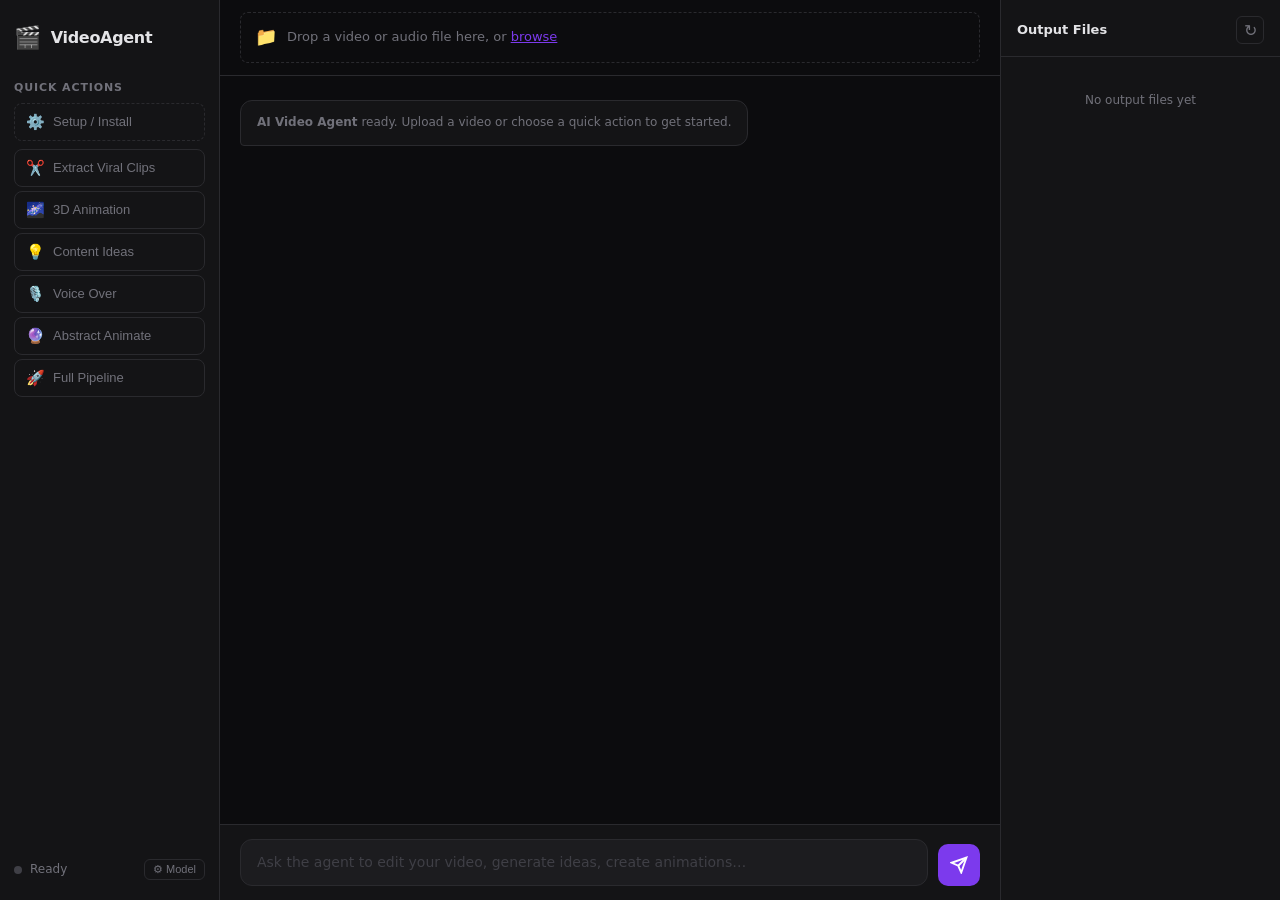
==== static/index.html @ dcef212b "v1.0" ====
<!DOCTYPE html>
<html lang="en">
<head>
  <meta charset="UTF-8" />
  <meta name="viewport" content="width=device-width, initial-scale=1.0" />
  <title>AI Video Agent</title>
  <link rel="stylesheet" href="style.css" />
</head>
<body>

<!-- ── Sidebar ─────────────────────────────────────────────────────────────── -->
<aside class="sidebar">
  <div class="logo">
    <span class="logo-icon">🎬</span>
    <span class="logo-text">VideoAgent</span>
  </div>

  <nav class="quick-actions">
    <p class="nav-label">Quick Actions</p>
    <button class="action-btn setup-btn" id="setupBtn">
      <span class="action-icon">⚙️</span> Setup / Install
    </button>
    <button class="action-btn" data-prompt="Extract the 5 most viral clips from the uploaded video. Add captions and compose final portrait clips for Instagram Reels.">
      <span class="action-icon">✂️</span> Extract Viral Clips
    </button>
    <button class="action-btn" data-prompt="Generate a 10-second 3D cinematic animation. Craft an optimised prompt first, then use the space_scene template.">
      <span class="action-icon">🌌</span> 3D Animation
    </button>
    <button class="action-btn" data-prompt="Generate 10 viral short-form video ideas for this niche: [YOUR NICHE HERE]. Also write a full script for the best idea." data-select="[YOUR NICHE HERE]">
      <span class="action-icon">💡</span> Content Ideas
    </button>
    <button class="action-btn" data-prompt="List available voice profiles in Voicebox, then generate a voiceover for this topic: [YOUR TOPIC HERE]" data-select="[YOUR TOPIC HERE]">
      <span class="action-icon">🎙️</span> Voice Over
    </button>
    <button class="action-btn" data-prompt="Generate an abstract geometric 3D animation using the abstract_geometric template with the concept: [YOUR CONCEPT HERE]" data-select="[YOUR CONCEPT HERE]">
      <span class="action-icon">🔮</span> Abstract Animate
    </button>
    <button class="action-btn" data-prompt="Create a full viral content pipeline for the uploaded video: transcribe → find top 3 viral moments → extract clips → add captions → generate voiceover → compose final portrait clips.">
      <span class="action-icon">🚀</span> Full Pipeline
    </button>
  </nav>

  <div class="sidebar-footer">
    <div class="status-dot" id="statusDot"></div>
    <span id="statusText">Ready</span>
    <button class="config-open-btn" id="configOpenBtn" title="LLM Settings">⚙ Model</button>
  </div>
</aside>

<!-- ── Main ────────────────────────────────────────────────────────────────── -->
<main class="main">

  <!-- Upload bar -->
  <div class="upload-bar" id="uploadBar">
    <div class="upload-zone" id="uploadZone">
      <span class="upload-icon">📁</span>
      <span>Drop a video or audio file here, or <label for="fileInput" class="upload-link">browse</label></span>
      <input type="file" id="fileInput" accept="video/*,audio/*" hidden />
    </div>
    <div class="uploaded-file hidden" id="uploadedFile">
      <span class="file-icon">🎥</span>
      <span id="uploadedFileName"></span>
      <span class="file-path" id="uploadedFilePath"></span>
      <button class="clear-btn" id="clearUpload">✕</button>
    </div>
  </div>

  <!-- Chat messages -->
  <div class="chat-area" id="chatArea"></div>

  <!-- Input -->
  <div class="input-area">
    <textarea
      id="chatInput"
      class="chat-input"
      placeholder="Ask the agent to edit your video, generate ideas, create animations…"
      rows="1"
    ></textarea>
    <button class="send-btn" id="sendBtn" title="Send (Enter)">
      <svg viewBox="0 0 24 24" fill="none" stroke="currentColor" stroke-width="2.5">
        <line x1="22" y1="2" x2="11" y2="13"></line>
        <polygon points="22 2 15 22 11 13 2 9 22 2"></polygon>
      </svg>
    </button>
  </div>
</main>

<!-- ── Files panel ─────────────────────────────────────────────────────────── -->
<aside class="files-panel">
  <div class="panel-header">
    <span>Output Files</span>
    <button class="refresh-btn" id="refreshFiles" title="Refresh">↻</button>
  </div>
  <div class="files-list" id="filesList">
    <p class="empty-state">No output files yet</p>
  </div>
</aside>

<!-- ── Video preview modal ─────────────────────────────────────────────────── -->
<div class="modal-overlay hidden" id="modalOverlay">
  <div class="modal">
    <button class="modal-close" id="modalClose">✕</button>
    <video id="modalVideo" controls></video>
    <div class="modal-info" id="modalInfo"></div>
  </div>
</div>

<!-- ── Config / Model modal ─────────────────────────────────────────────────── -->
<div class="modal-overlay hidden" id="configOverlay">
  <div class="modal config-modal">
    <button class="modal-close" id="configClose">✕</button>
    <h2 class="setup-title">LLM Settings</h2>

    <!-- Provider tabs -->
    <div class="cfg-tabs">
      <button class="cfg-tab active" data-provider="ollama">🖥 Ollama (Local)</button>
      <button class="cfg-tab" data-provider="openai">OpenAI</button>
      <button class="cfg-tab" data-provider="anthropic">Anthropic</button>
    </div>

    <!-- Ollama panel -->
    <div class="cfg-panel active" id="cfg-ollama">
      <p class="cfg-note">Runs entirely on your machine. No API key needed.</p>
      <label class="cfg-label">Model</label>
      <div class="cfg-model-list" id="ollamaModelList"><!-- filled by JS --></div>
      <div class="cfg-pull-row hidden" id="pullRow">
        <span id="pullModelName"></span>
        <button class="btn-cfg-action" id="pullBtn">⬇ Install Model</button>
      </div>
      <div class="cfg-pull-log hidden" id="pullLog"></div>
    </div>

    <!-- OpenAI panel -->
    <div class="cfg-panel" id="cfg-openai">
      <p class="cfg-note">Requires an OpenAI API key. Billed per use.</p>
      <label class="cfg-label">API Key</label>
      <input type="password" class="cfg-input" id="openaiKey" placeholder="sk-…" autocomplete="off"/>
      <label class="cfg-label" style="margin-top:12px">Model</label>
      <div class="cfg-model-list" id="openaiModelList"><!-- filled by JS --></div>
    </div>

    <!-- Anthropic panel -->
    <div class="cfg-panel" id="cfg-anthropic">
      <p class="cfg-note">Requires an Anthropic API key. Billed per use.</p>
      <label class="cfg-label">API Key</label>
      <input type="password" class="cfg-input" id="anthropicKey" placeholder="sk-ant-…" autocomplete="off"/>
      <label class="cfg-label" style="margin-top:12px">Model</label>
      <div class="cfg-model-list" id="anthropicModelList"><!-- filled by JS --></div>
    </div>

    <div class="cfg-footer">
      <span class="cfg-active-label" id="cfgActiveLabel"></span>
      <button class="btn-cfg-save" id="cfgSaveBtn">Save &amp; Apply</button>
    </div>
  </div>
</div>

<!-- ── Setup modal ──────────────────────────────────────────────────────────── -->
<div class="modal-overlay hidden" id="setupOverlay">
  <div class="modal setup-modal">
    <button class="modal-close" id="setupClose">✕</button>
    <h2 class="setup-title">One-Click Setup</h2>
    <p class="setup-desc">Installs Ollama, pulls the AI model, and sets up ffmpeg — no terminal needed.</p>
    <button class="btn-setup-run" id="setupRunBtn">Install Everything</button>
    <div class="setup-log hidden" id="setupLog"></div>
  </div>
</div>

<script src="app.js"></script>
</body>
</html>
---- static/style.css ----
/* ── Reset & base ─────────────────────────────────────────────────────────── */
*, *::before, *::after { box-sizing: border-box; margin: 0; padding: 0; }

:root {
  --bg:          #0c0c0e;
  --surface:     #141416;
  --surface2:    #1c1c1f;
  --surface3:    #242428;
  --border:      #2a2a2e;
  --accent:      #7c3aed;
  --accent-soft: #4c1d95;
  --green:       #10b981;
  --yellow:      #f59e0b;
  --red:         #ef4444;
  --blue:        #3b82f6;
  --text:        #e4e4e7;
  --text-muted:  #71717a;
  --text-faint:  #3f3f46;
  --radius:      12px;
  --radius-sm:   8px;
  --sidebar-w:   220px;
  --files-w:     280px;
  --font:        -apple-system, BlinkMacSystemFont, "Segoe UI", system-ui, sans-serif;
}

html, body {
  height: 100%; background: var(--bg); color: var(--text);
  font-family: var(--font); font-size: 14px; line-height: 1.6;
  overflow: hidden;
}

/* ── Layout ───────────────────────────────────────────────────────────────── */
body { display: flex; height: 100vh; }

.sidebar {
  width: var(--sidebar-w); min-width: var(--sidebar-w);
  background: var(--surface); border-right: 1px solid var(--border);
  display: flex; flex-direction: column; padding: 20px 14px; gap: 24px;
  overflow-y: auto;
}

.main {
  flex: 1; display: flex; flex-direction: column; overflow: hidden;
  background: var(--bg);
}

.files-panel {
  width: var(--files-w); min-width: var(--files-w);
  background: var(--surface); border-left: 1px solid var(--border);
  display: flex; flex-direction: column; overflow: hidden;
}

/* ── Sidebar logo ─────────────────────────────────────────────────────────── */
.logo {
  display: flex; align-items: center; gap: 10px;
  font-size: 16px; font-weight: 700; letter-spacing: -0.3px;
}
.logo-icon { font-size: 22px; }

/* ── Quick actions ────────────────────────────────────────────────────────── */
.nav-label {
  font-size: 11px; font-weight: 600; letter-spacing: 0.08em;
  text-transform: uppercase; color: var(--text-muted); margin-bottom: 6px;
}

.action-btn {
  width: 100%; text-align: left; background: transparent;
  border: 1px solid var(--border); border-radius: var(--radius-sm);
  color: var(--text-muted); padding: 9px 11px;
  font-size: 13px; cursor: pointer; display: flex; align-items: center; gap: 8px;
  transition: all 0.15s ease; margin-bottom: 4px;
}
.action-btn:hover {
  background: var(--surface2); border-color: var(--accent);
  color: var(--text);
}
.action-icon { font-size: 15px; flex-shrink: 0; }

/* ── Sidebar footer ───────────────────────────────────────────────────────── */
.sidebar-footer {
  margin-top: auto; display: flex; align-items: center; gap: 8px;
  font-size: 12px; color: var(--text-muted);
}

.status-dot {
  width: 8px; height: 8px; border-radius: 50%; background: var(--text-faint);
  flex-shrink: 0; transition: background 0.3s;
}
.status-dot.running { background: var(--green); box-shadow: 0 0 6px var(--green); animation: pulse 1.5s infinite; }
.status-dot.error   { background: var(--red); }

@keyframes pulse {
  0%, 100% { opacity: 1; } 50% { opacity: 0.4; }
}

/* ── Upload bar ───────────────────────────────────────────────────────────── */
.upload-bar {
  padding: 12px 20px; border-bottom: 1px solid var(--border);
  flex-shrink: 0;
}

.upload-zone {
  display: flex; align-items: center; gap: 10px;
  border: 1.5px dashed var(--border); border-radius: var(--radius-sm);
  padding: 10px 14px; color: var(--text-muted); font-size: 13px;
  cursor: pointer; transition: all 0.2s;
}
.upload-zone:hover, .upload-zone.dragover {
  border-color: var(--accent); color: var(--text); background: var(--surface2);
}
.upload-icon { font-size: 18px; flex-shrink: 0; }
.upload-link { color: var(--accent); cursor: pointer; text-decoration: underline; }

.uploaded-file {
  display: flex; align-items: center; gap: 10px;
  background: var(--surface2); border: 1px solid var(--border);
  border-radius: var(--radius-sm); padding: 10px 14px; font-size: 13px;
}
.file-icon { font-size: 18px; }
.file-path { color: var(--text-muted); font-size: 11px; font-family: monospace; flex: 1; overflow: hidden; text-overflow: ellipsis; white-space: nowrap; }

.clear-btn {
  background: none; border: none; color: var(--text-muted); cursor: pointer;
  font-size: 16px; padding: 2px 6px; border-radius: 4px; line-height: 1;
}
.clear-btn:hover { background: var(--surface3); color: var(--text); }

/* ── Chat area ────────────────────────────────────────────────────────────── */
.chat-area {
  flex: 1; overflow-y: auto; padding: 24px 20px;
  display: flex; flex-direction: column; gap: 16px;
  scroll-behavior: smooth;
}
.chat-area::-webkit-scrollbar { width: 6px; }
.chat-area::-webkit-scrollbar-track { background: transparent; }
.chat-area::-webkit-scrollbar-thumb { background: var(--border); border-radius: 3px; }

/* ── Message bubbles ──────────────────────────────────────────────────────── */
.msg {
  display: flex; flex-direction: column; max-width: 780px; gap: 4px;
  animation: fadeUp 0.2s ease;
}
@keyframes fadeUp {
  from { opacity: 0; transform: translateY(8px); }
  to   { opacity: 1; transform: translateY(0); }
}

.msg.user { align-self: flex-end; }
.msg.agent { align-self: flex-start; }

.msg-label {
  font-size: 11px; font-weight: 600; letter-spacing: 0.05em;
  text-transform: uppercase; color: var(--text-muted); padding: 0 4px;
}
.msg.user .msg-label { text-align: right; }

.msg-bubble {
  border-radius: var(--radius); padding: 12px 16px; line-height: 1.65;
  white-space: pre-wrap; word-break: break-word;
}
.msg.user  .msg-bubble { background: var(--accent); color: #fff; border-bottom-right-radius: 4px; }
.msg.agent .msg-bubble { background: var(--surface2); border: 1px solid var(--border); border-bottom-left-radius: 4px; }

/* ── Tool call cards ──────────────────────────────────────────────────────── */
.tool-card {
  background: var(--surface); border: 1px solid var(--border);
  border-radius: var(--radius-sm); overflow: hidden; font-size: 13px;
  align-self: flex-start; max-width: 700px; width: 100%;
  animation: fadeUp 0.2s ease;
}

.tool-header {
  display: flex; align-items: center; gap: 10px;
  padding: 10px 14px; cursor: pointer; user-select: none;
  transition: background 0.15s;
}
.tool-header:hover { background: var(--surface2); }

.tool-badge {
  font-size: 10px; font-weight: 700; letter-spacing: 0.06em;
  text-transform: uppercase; padding: 2px 7px; border-radius: 4px;
  background: var(--accent-soft); color: #c4b5fd;
}
.tool-badge.result { background: #052e16; color: var(--green); }

.tool-name { font-weight: 600; color: var(--text); flex: 1; }

.tool-chevron {
  color: var(--text-muted); font-size: 12px;
  transition: transform 0.2s;
}
.tool-card.expanded .tool-chevron { transform: rotate(180deg); }

.tool-body {
  display: none; padding: 0 14px 12px; border-top: 1px solid var(--border);
}
.tool-card.expanded .tool-body { display: block; }

.tool-body pre {
  background: var(--surface3); border-radius: 6px; padding: 10px 12px;
  font-size: 12px; font-family: "Menlo", "Monaco", monospace;
  color: #a1a1aa; overflow-x: auto; white-space: pre-wrap; word-break: break-all;
  margin-top: 8px; max-height: 200px; overflow-y: auto;
}

.tool-file-link {
  display: inline-flex; align-items: center; gap: 6px;
  margin-top: 8px; padding: 6px 12px;
  background: var(--surface3); border: 1px solid var(--border);
  border-radius: 6px; color: var(--blue); font-size: 12px; text-decoration: none;
}
.tool-file-link:hover { border-color: var(--blue); background: var(--surface2); }

/* ── Thinking block ───────────────────────────────────────────────────────── */
.thinking-block {
  align-self: flex-start; max-width: 700px; width: 100%;
  background: var(--surface); border: 1px solid var(--border);
  border-left: 3px solid var(--yellow);
  border-radius: var(--radius-sm); padding: 10px 14px;
  font-size: 12px; color: var(--text-muted); font-style: italic;
  animation: fadeUp 0.2s ease;
}

/* ── Typing cursor ────────────────────────────────────────────────────────── */
.cursor::after {
  content: "▋"; animation: blink 1s step-end infinite; color: var(--accent);
}
@keyframes blink { 0%, 100% { opacity: 1; } 50% { opacity: 0; } }

/* ── Input area ───────────────────────────────────────────────────────────── */
.input-area {
  display: flex; align-items: flex-end; gap: 10px;
  padding: 14px 20px; border-top: 1px solid var(--border);
  background: var(--surface); flex-shrink: 0;
}

.chat-input {
  flex: 1; background: var(--surface2); border: 1px solid var(--border);
  border-radius: var(--radius); color: var(--text); font-family: var(--font);
  font-size: 14px; padding: 12px 16px; resize: none; outline: none;
  max-height: 180px; overflow-y: auto; line-height: 1.5;
  transition: border-color 0.2s;
}
.chat-input:focus { border-color: var(--accent); }
.chat-input::placeholder { color: var(--text-faint); }

.send-btn {
  width: 42px; height: 42px; border-radius: 10px; flex-shrink: 0;
  background: var(--accent); border: none; cursor: pointer;
  display: flex; align-items: center; justify-content: center;
  color: #fff; transition: all 0.15s; flex-shrink: 0;
}
.send-btn:hover  { background: #6d28d9; }
.send-btn:active { transform: scale(0.95); }
.send-btn:disabled { background: var(--text-faint); cursor: not-allowed; }
.send-btn svg { width: 18px; height: 18px; }

/* ── Files panel ──────────────────────────────────────────────────────────── */
.panel-header {
  display: flex; align-items: center; justify-content: space-between;
  padding: 16px 16px 12px; border-bottom: 1px solid var(--border);
  font-size: 13px; font-weight: 600; flex-shrink: 0;
}

.refresh-btn {
  background: none; border: 1px solid var(--border); color: var(--text-muted);
  width: 28px; height: 28px; border-radius: 6px; cursor: pointer;
  font-size: 16px; display: flex; align-items: center; justify-content: center;
  transition: all 0.15s;
}
.refresh-btn:hover { background: var(--surface2); color: var(--text); border-color: var(--accent); }

.files-list {
  flex: 1; overflow-y: auto; padding: 10px;
}
.files-list::-webkit-scrollbar { width: 4px; }
.files-list::-webkit-scrollbar-thumb { background: var(--border); border-radius: 2px; }

.empty-state { color: var(--text-muted); font-size: 12px; text-align: center; padding: 24px 0; }

.file-item {
  display: flex; flex-direction: column; gap: 4px;
  padding: 10px; border-radius: var(--radius-sm);
  border: 1px solid var(--border); margin-bottom: 8px;
  cursor: pointer; transition: all 0.15s; background: var(--surface2);
}
.file-item:hover { border-color: var(--accent); background: var(--surface3); }

.file-thumbnail {
  width: 100%; aspect-ratio: 9/16; object-fit: cover;
  border-radius: 6px; background: var(--surface3);
}

.file-thumb-placeholder {
  width: 100%; aspect-ratio: 9/16; border-radius: 6px;
  background: var(--surface3); display: flex; align-items: center;
  justify-content: center; font-size: 28px;
}

.file-meta { display: flex; justify-content: space-between; align-items: center; }
.file-meta-name { font-size: 12px; font-weight: 500; color: var(--text); overflow: hidden; text-overflow: ellipsis; white-space: nowrap; }
.file-meta-size { font-size: 11px; color: var(--text-muted); flex-shrink: 0; }

.file-actions { display: flex; gap: 6px; }
.file-action-btn {
  flex: 1; font-size: 11px; padding: 5px 0;
  background: var(--surface); border: 1px solid var(--border);
  border-radius: 5px; color: var(--text-muted); cursor: pointer;
  transition: all 0.15s; text-align: center;
}
.file-action-btn:hover { background: var(--surface2); color: var(--text); border-color: var(--accent); }

/* ── Modal ────────────────────────────────────────────────────────────────── */
.modal-overlay {
  position: fixed; inset: 0; background: rgba(0,0,0,0.85);
  display: flex; align-items: center; justify-content: center; z-index: 100;
  backdrop-filter: blur(4px);
}
.modal-overlay.hidden { display: none; }

.modal {
  position: relative; background: var(--surface);
  border: 1px solid var(--border); border-radius: var(--radius);
  padding: 20px; max-width: 420px; width: 90%;
  display: flex; flex-direction: column; gap: 12px;
}

.modal-close {
  position: absolute; top: 14px; right: 14px;
  background: var(--surface2); border: 1px solid var(--border);
  color: var(--text-muted); width: 28px; height: 28px; border-radius: 6px;
  cursor: pointer; font-size: 14px; display: flex; align-items: center; justify-content: center;
}
.modal-close:hover { color: var(--text); }

#modalVideo {
  width: 100%; max-height: 60vh; border-radius: 8px;
  background: #000; object-fit: contain;
}

.modal-info { font-size: 12px; color: var(--text-muted); }

/* ── Sidebar footer config button ────────────────────────────────────────── */
.sidebar-footer { display: flex; align-items: center; gap: 8px; flex-wrap: wrap; }
.config-open-btn {
  margin-left: auto; background: none; border: 1px solid var(--border);
  color: var(--text-muted); border-radius: 6px; padding: 3px 8px;
  font-size: 11px; cursor: pointer; transition: all 0.15s;
}
.config-open-btn:hover { border-color: var(--accent); color: var(--text); }

/* ── Config modal ─────────────────────────────────────────────────────────── */
.config-modal { width: min(560px, 96vw); display: flex; flex-direction: column; gap: 16px; }

.cfg-tabs { display: flex; gap: 6px; }
.cfg-tab {
  flex: 1; padding: 8px 0; background: var(--surface2); border: 1px solid var(--border);
  border-radius: 8px; color: var(--text-muted); cursor: pointer; font-size: 13px;
  transition: all 0.15s;
}
.cfg-tab:hover  { color: var(--text); border-color: var(--accent); }
.cfg-tab.active { background: var(--accent-soft); border-color: var(--accent); color: var(--text); font-weight: 600; }

.cfg-panel        { display: none; flex-direction: column; gap: 10px; }
.cfg-panel.active { display: flex; }

.cfg-note  { font-size: 12px; color: var(--text-muted); }
.cfg-label { font-size: 12px; font-weight: 600; color: var(--text-muted); }
.cfg-input {
  background: var(--surface2); border: 1px solid var(--border); border-radius: 8px;
  color: var(--text); padding: 9px 12px; font-size: 13px; outline: none; width: 100%;
}
.cfg-input:focus { border-color: var(--accent); }

.cfg-model-list  { display: flex; flex-direction: column; gap: 4px; max-height: 220px; overflow-y: auto; }
.cfg-model-row {
  display: flex; align-items: center; justify-content: space-between;
  padding: 10px 12px; background: var(--surface2); border: 1px solid var(--border);
  border-radius: 8px; cursor: pointer; transition: all 0.12s;
}
.cfg-model-row:hover    { border-color: var(--accent); }
.cfg-model-row.selected { border-color: var(--accent); background: var(--accent-soft); }
.cfg-model-name { font-size: 13px; font-weight: 600; }
.cfg-model-note { font-size: 11px; color: var(--text-muted); }

.cfg-pull-row { display: flex; align-items: center; gap: 10px; }
.btn-cfg-action {
  background: var(--surface3); border: 1px solid var(--border); border-radius: 6px;
  color: var(--text); padding: 6px 12px; font-size: 12px; cursor: pointer;
  white-space: nowrap; transition: all 0.15s;
}
.btn-cfg-action:hover { border-color: var(--accent); }

.cfg-pull-log {
  background: #0a0a0b; border: 1px solid var(--border); border-radius: 8px;
  padding: 10px 12px; font-family: monospace; font-size: 11px;
  max-height: 120px; overflow-y: auto; color: var(--text-muted);
}
.cfg-pull-ok  { color: var(--green); margin-top: 4px; }
.cfg-pull-err { color: var(--red);   margin-top: 4px; }

.cfg-footer {
  display: flex; align-items: center; justify-content: space-between;
  padding-top: 8px; border-top: 1px solid var(--border);
}
.cfg-active-label { font-size: 12px; color: var(--text-muted); }
.btn-cfg-save {
  background: var(--accent); color: #fff; border: none; border-radius: 8px;
  padding: 10px 20px; font-size: 13px; font-weight: 600; cursor: pointer;
  transition: background 0.15s;
}
.btn-cfg-save:hover:not(:disabled) { background: #6d28d9; }
.btn-cfg-save:disabled { opacity: 0.5; cursor: not-allowed; }

/* ── Setup modal ──────────────────────────────────────────────────────────── */
.setup-btn { border: 1px dashed var(--border); color: var(--text-muted); margin-bottom: 8px; }
.setup-btn:hover { border-color: var(--accent); color: var(--text); }

.setup-modal {
  width: min(520px, 95vw);
  display: flex; flex-direction: column; gap: 16px;
}
.setup-title { font-size: 18px; font-weight: 700; color: var(--text); }
.setup-desc  { font-size: 13px; color: var(--text-muted); line-height: 1.5; }

.btn-setup-run {
  background: var(--accent); color: #fff;
  border: none; border-radius: var(--radius-sm);
  padding: 12px 20px; font-size: 14px; font-weight: 600;
  cursor: pointer; transition: background 0.15s; align-self: flex-start;
}
.btn-setup-run:hover:not(:disabled) { background: #6d28d9; }
.btn-setup-run:disabled { opacity: 0.5; cursor: not-allowed; }

.setup-log {
  background: #0a0a0b; border: 1px solid var(--border);
  border-radius: 8px; padding: 12px 14px;
  font-family: "Menlo", "Consolas", monospace; font-size: 12px;
  max-height: 260px; overflow-y: auto; display: flex; flex-direction: column; gap: 4px;
}
.setup-row         { color: var(--text-muted); line-height: 1.6; }
.setup-row.setup-ok      { color: var(--green); }
.setup-row.setup-error   { color: var(--red); }
.setup-row.setup-running { color: var(--yellow); }

/* ── Utilities ────────────────────────────────────────────────────────────── */
.hidden { display: none !important; }

/* ── Scrollbar ────────────────────────────────────────────────────────────── */
::-webkit-scrollbar { width: 6px; height: 6px; }
::-webkit-scrollbar-track { background: transparent; }
::-webkit-scrollbar-thumb { background: var(--border); border-radius: 3px; }
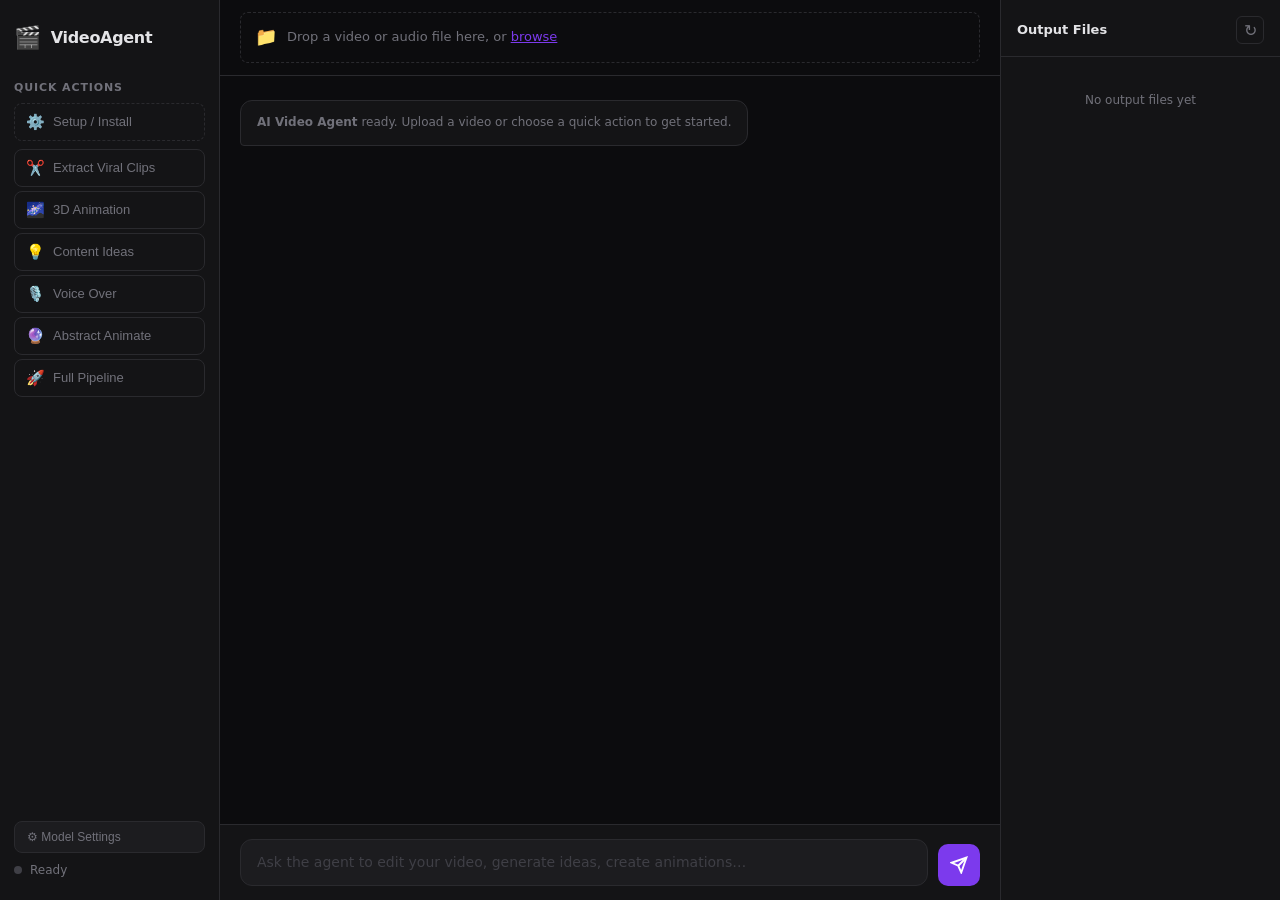
==== commit edaa53c9: "v1.0" ====
--- a/static/index.html
+++ b/static/index.html
@@ -41,9 +41,11 @@
   </nav>
 
   <div class="sidebar-footer">
-    <div class="status-dot" id="statusDot"></div>
-    <span id="statusText">Ready</span>
-    <button class="config-open-btn" id="configOpenBtn" title="LLM Settings">⚙ Model</button>
+    <button class="config-open-btn" id="configOpenBtn">⚙ Model Settings</button>
+    <div class="sidebar-status">
+      <div class="status-dot" id="statusDot"></div>
+      <span id="statusText">Ready</span>
+    </div>
   </div>
 </aside>
 
--- a/static/style.css
+++ b/static/style.css
@@ -78,7 +78,10 @@
 
 /* ── Sidebar footer ───────────────────────────────────────────────────────── */
 .sidebar-footer {
-  margin-top: auto; display: flex; align-items: center; gap: 8px;
+  margin-top: auto; display: flex; flex-direction: column; gap: 8px;
+}
+.sidebar-status {
+  display: flex; align-items: center; gap: 8px;
   font-size: 12px; color: var(--text-muted);
 }
 
@@ -341,13 +344,13 @@
 .modal-info { font-size: 12px; color: var(--text-muted); }
 
 /* ── Sidebar footer config button ────────────────────────────────────────── */
-.sidebar-footer { display: flex; align-items: center; gap: 8px; flex-wrap: wrap; }
 .config-open-btn {
-  margin-left: auto; background: none; border: 1px solid var(--border);
-  color: var(--text-muted); border-radius: 6px; padding: 3px 8px;
-  font-size: 11px; cursor: pointer; transition: all 0.15s;
-}
-.config-open-btn:hover { border-color: var(--accent); color: var(--text); }
+  width: 100%; background: var(--surface2); border: 1px solid var(--border);
+  color: var(--text-muted); border-radius: 8px; padding: 8px 12px;
+  font-size: 12px; font-weight: 500; cursor: pointer; transition: all 0.15s;
+  text-align: left;
+}
+.config-open-btn:hover { border-color: var(--accent); color: var(--text); background: var(--surface3); }
 
 /* ── Config modal ─────────────────────────────────────────────────────────── */
 .config-modal { width: min(560px, 96vw); display: flex; flex-direction: column; gap: 16px; }
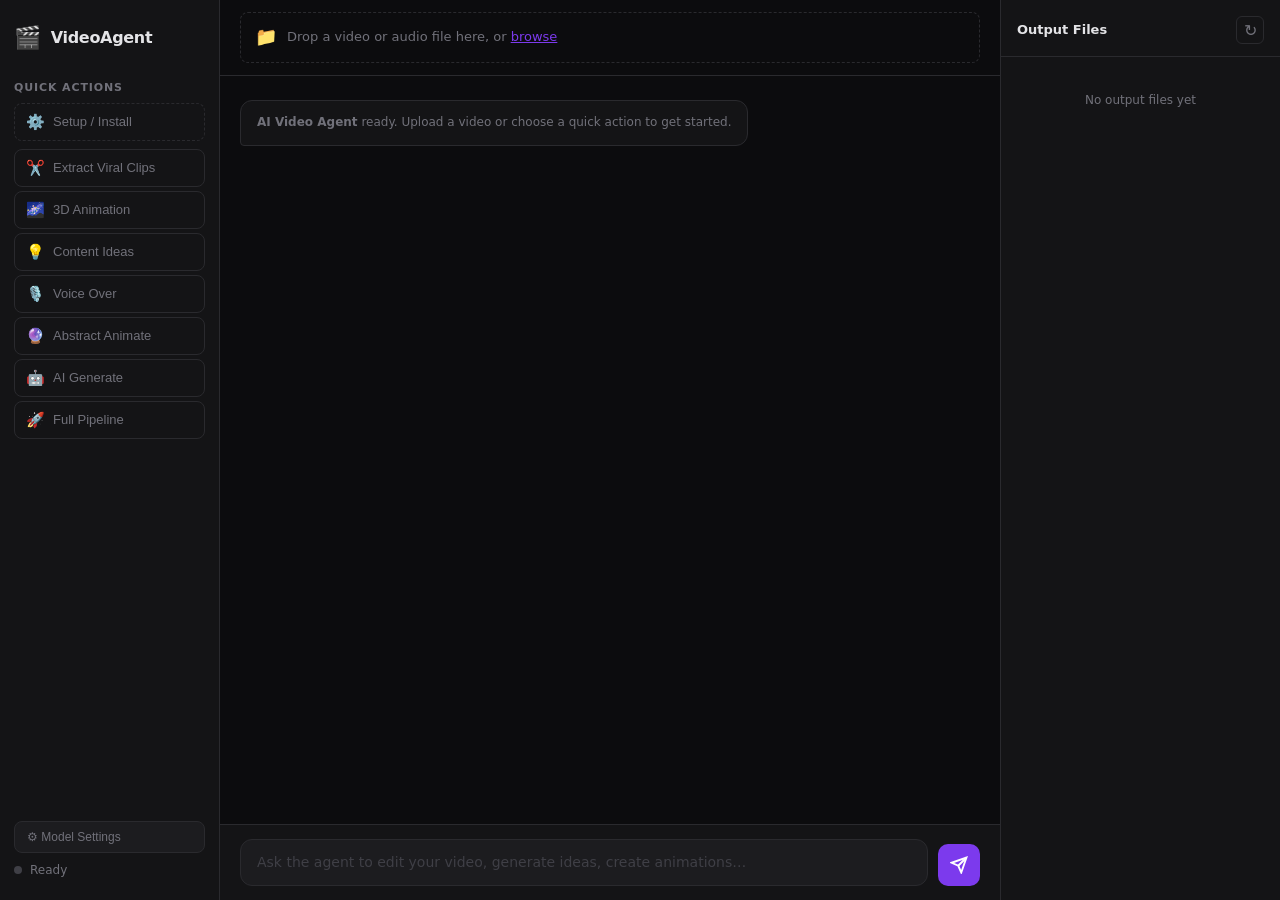
==== commit b5215667: "v1.0" ====
--- a/static/index.html
+++ b/static/index.html
@@ -34,6 +34,9 @@
     </button>
     <button class="action-btn" data-prompt="Generate an abstract geometric 3D animation using the abstract_geometric template with the concept: [YOUR CONCEPT HERE]" data-select="[YOUR CONCEPT HERE]">
       <span class="action-icon">🔮</span> Abstract Animate
+    </button>
+    <button class="action-btn" data-prompt="Generate a 5-second 9:16 AI video using Kling 3.0 with this concept: [YOUR CONCEPT HERE]" data-select="[YOUR CONCEPT HERE]">
+      <span class="action-icon">🤖</span> AI Generate
     </button>
     <button class="action-btn" data-prompt="Create a full viral content pipeline for the uploaded video: transcribe → find top 3 viral moments → extract clips → add captions → generate voiceover → compose final portrait clips.">
       <span class="action-icon">🚀</span> Full Pipeline
@@ -111,47 +114,97 @@
 <div class="modal-overlay hidden" id="configOverlay">
   <div class="modal config-modal">
     <button class="modal-close" id="configClose">✕</button>
-    <h2 class="setup-title">LLM Settings</h2>
-
-    <!-- Provider tabs -->
-    <div class="cfg-tabs">
-      <button class="cfg-tab active" data-provider="ollama">🖥 Ollama (Local)</button>
-      <button class="cfg-tab" data-provider="openai">OpenAI</button>
-      <button class="cfg-tab" data-provider="anthropic">Anthropic</button>
-    </div>
-
-    <!-- Ollama panel -->
-    <div class="cfg-panel active" id="cfg-ollama">
-      <p class="cfg-note">Runs entirely on your machine. No API key needed.</p>
-      <label class="cfg-label">Model</label>
-      <div class="cfg-model-list" id="ollamaModelList"><!-- filled by JS --></div>
-      <div class="cfg-pull-row hidden" id="pullRow">
-        <span id="pullModelName"></span>
-        <button class="btn-cfg-action" id="pullBtn">⬇ Install Model</button>
-      </div>
-      <div class="cfg-pull-log hidden" id="pullLog"></div>
-    </div>
-
-    <!-- OpenAI panel -->
-    <div class="cfg-panel" id="cfg-openai">
-      <p class="cfg-note">Requires an OpenAI API key. Billed per use.</p>
-      <label class="cfg-label">API Key</label>
-      <input type="password" class="cfg-input" id="openaiKey" placeholder="sk-…" autocomplete="off"/>
-      <label class="cfg-label" style="margin-top:12px">Model</label>
-      <div class="cfg-model-list" id="openaiModelList"><!-- filled by JS --></div>
-    </div>
-
-    <!-- Anthropic panel -->
-    <div class="cfg-panel" id="cfg-anthropic">
-      <p class="cfg-note">Requires an Anthropic API key. Billed per use.</p>
-      <label class="cfg-label">API Key</label>
-      <input type="password" class="cfg-input" id="anthropicKey" placeholder="sk-ant-…" autocomplete="off"/>
-      <label class="cfg-label" style="margin-top:12px">Model</label>
-      <div class="cfg-model-list" id="anthropicModelList"><!-- filled by JS --></div>
+    <h2 class="setup-title">Model Settings</h2>
+
+    <!-- LLM API Keys -->
+    <div class="cfg-keys-row">
+      <div class="cfg-key-field">
+        <label class="cfg-label">OpenAI API Key <span class="cfg-key-note">(Sora + GPT)</span></label>
+        <input type="password" class="cfg-input" id="openaiKey" placeholder="sk-…" autocomplete="off"/>
+      </div>
+      <div class="cfg-key-field">
+        <label class="cfg-label">Anthropic API Key <span class="cfg-key-note">(Claude)</span></label>
+        <input type="password" class="cfg-input" id="anthropicKey" placeholder="sk-ant-…" autocomplete="off"/>
+      </div>
+    </div>
+
+    <!-- Video Generation API Keys -->
+    <p class="cfg-section-label">AI Video Generation Keys</p>
+    <div class="cfg-keys-row">
+      <div class="cfg-key-field">
+        <label class="cfg-label">Kling API Key <span class="cfg-key-note">(Kling 3.0)</span></label>
+        <input type="password" class="cfg-input" id="klingKey" placeholder="…" autocomplete="off"/>
+      </div>
+      <div class="cfg-key-field">
+        <label class="cfg-label">Luma API Key <span class="cfg-key-note">(Dream Machine)</span></label>
+        <input type="password" class="cfg-input" id="lumaKey" placeholder="…" autocomplete="off"/>
+      </div>
+    </div>
+    <div class="cfg-keys-row">
+      <div class="cfg-key-field">
+        <label class="cfg-label">Runway API Key <span class="cfg-key-note">(Gen-4 Turbo)</span></label>
+        <input type="password" class="cfg-input" id="runwayKey" placeholder="…" autocomplete="off"/>
+      </div>
+      <div class="cfg-key-field">
+        <label class="cfg-label">Replicate API Key <span class="cfg-key-note">(Wan 2.5)</span></label>
+        <input type="password" class="cfg-input" id="replicateKey" placeholder="r8_…" autocomplete="off"/>
+      </div>
+    </div>
+    <div class="cfg-keys-row">
+      <div class="cfg-key-field">
+        <label class="cfg-label">Google API Key <span class="cfg-key-note">(Veo 3.1)</span></label>
+        <input type="password" class="cfg-input" id="googleKey" placeholder="AIza…" autocomplete="off"/>
+      </div>
+      <div class="cfg-key-field"></div>
+    </div>
+
+    <!-- Slot tabs -->
+    <div class="cfg-slot-tabs">
+      <button class="cfg-slot-tab active" data-slot="agent">
+        🤖 Chat Agent
+        <span class="cfg-slot-sub">Tool calling &amp; reasoning</span>
+      </button>
+      <button class="cfg-slot-tab" data-slot="tasks">
+        🎬 Video Generation
+        <span class="cfg-slot-sub">Scripts, analysis, Blender code</span>
+      </button>
+    </div>
+
+    <!-- Per-slot content (same structure, driven by JS) -->
+    <div id="slotPanel">
+      <!-- Provider tabs -->
+      <div class="cfg-tabs">
+        <button class="cfg-tab active" data-provider="ollama">🖥 Ollama (Local)</button>
+        <button class="cfg-tab" data-provider="openai">OpenAI</button>
+        <button class="cfg-tab" data-provider="anthropic">Anthropic</button>
+      </div>
+
+      <div class="cfg-panel active" id="cfg-ollama">
+        <p class="cfg-note">Runs entirely on your machine. No API key needed.</p>
+        <div class="cfg-model-list" id="ollamaModelList"></div>
+        <div class="cfg-pull-row hidden" id="pullRow">
+          <span id="pullModelName"></span>
+          <button class="btn-cfg-action" id="pullBtn">⬇ Install Model</button>
+        </div>
+        <div class="cfg-pull-log hidden" id="pullLog"></div>
+      </div>
+
+      <div class="cfg-panel" id="cfg-openai">
+        <p class="cfg-note">Requires an OpenAI API key above. Billed per use.</p>
+        <div class="cfg-model-list" id="openaiModelList"></div>
+      </div>
+
+      <div class="cfg-panel" id="cfg-anthropic">
+        <p class="cfg-note">Requires an Anthropic API key above. Billed per use.</p>
+        <div class="cfg-model-list" id="anthropicModelList"></div>
+      </div>
     </div>
 
     <div class="cfg-footer">
-      <span class="cfg-active-label" id="cfgActiveLabel"></span>
+      <div class="cfg-summary">
+        <div class="cfg-summary-row">🤖 Agent: <strong id="cfgAgentLabel">—</strong></div>
+        <div class="cfg-summary-row">🎬 Tasks: <strong id="cfgTasksLabel">—</strong></div>
+      </div>
       <button class="btn-cfg-save" id="cfgSaveBtn">Save &amp; Apply</button>
     </div>
   </div>
--- a/static/style.css
+++ b/static/style.css
@@ -353,7 +353,7 @@
 .config-open-btn:hover { border-color: var(--accent); color: var(--text); background: var(--surface3); }
 
 /* ── Config modal ─────────────────────────────────────────────────────────── */
-.config-modal { width: min(560px, 96vw); display: flex; flex-direction: column; gap: 16px; }
+.config-modal { width: min(600px, 96vw); display: flex; flex-direction: column; gap: 14px; max-height: 90vh; overflow-y: auto; }
 
 .cfg-tabs { display: flex; gap: 6px; }
 .cfg-tab {
@@ -406,6 +406,33 @@
   display: flex; align-items: center; justify-content: space-between;
   padding-top: 8px; border-top: 1px solid var(--border);
 }
+/* slot tabs */
+.cfg-slot-tabs { display: flex; gap: 6px; }
+.cfg-slot-tab {
+  flex: 1; display: flex; flex-direction: column; align-items: center; gap: 2px;
+  padding: 10px 8px; background: var(--surface2); border: 1px solid var(--border);
+  border-radius: 8px; color: var(--text-muted); cursor: pointer; font-size: 13px;
+  font-weight: 600; transition: all 0.15s;
+}
+.cfg-slot-tab .cfg-slot-sub { font-size: 10px; font-weight: 400; color: var(--text-faint); }
+.cfg-slot-tab:hover  { border-color: var(--accent); color: var(--text); }
+.cfg-slot-tab.active { background: var(--accent-soft); border-color: var(--accent); color: var(--text); }
+.cfg-slot-tab.active .cfg-slot-sub { color: var(--text-muted); }
+
+/* keys row */
+.cfg-keys-row  { display: flex; gap: 12px; }
+.cfg-key-field { flex: 1; display: flex; flex-direction: column; gap: 4px; min-width: 0; }
+.cfg-key-note  { font-weight: 400; color: var(--text-faint); }
+
+/* video gen section label */
+.cfg-section-label { font-size: 11px; font-weight: 700; text-transform: uppercase;
+  letter-spacing: 0.08em; color: var(--text-faint); margin-top: 2px; }
+
+/* summary */
+.cfg-summary { display: flex; flex-direction: column; gap: 3px; }
+.cfg-summary-row { font-size: 12px; color: var(--text-muted); }
+.cfg-summary-row strong { color: var(--text); }
+
 .cfg-active-label { font-size: 12px; color: var(--text-muted); }
 .btn-cfg-save {
   background: var(--accent); color: #fff; border: none; border-radius: 8px;
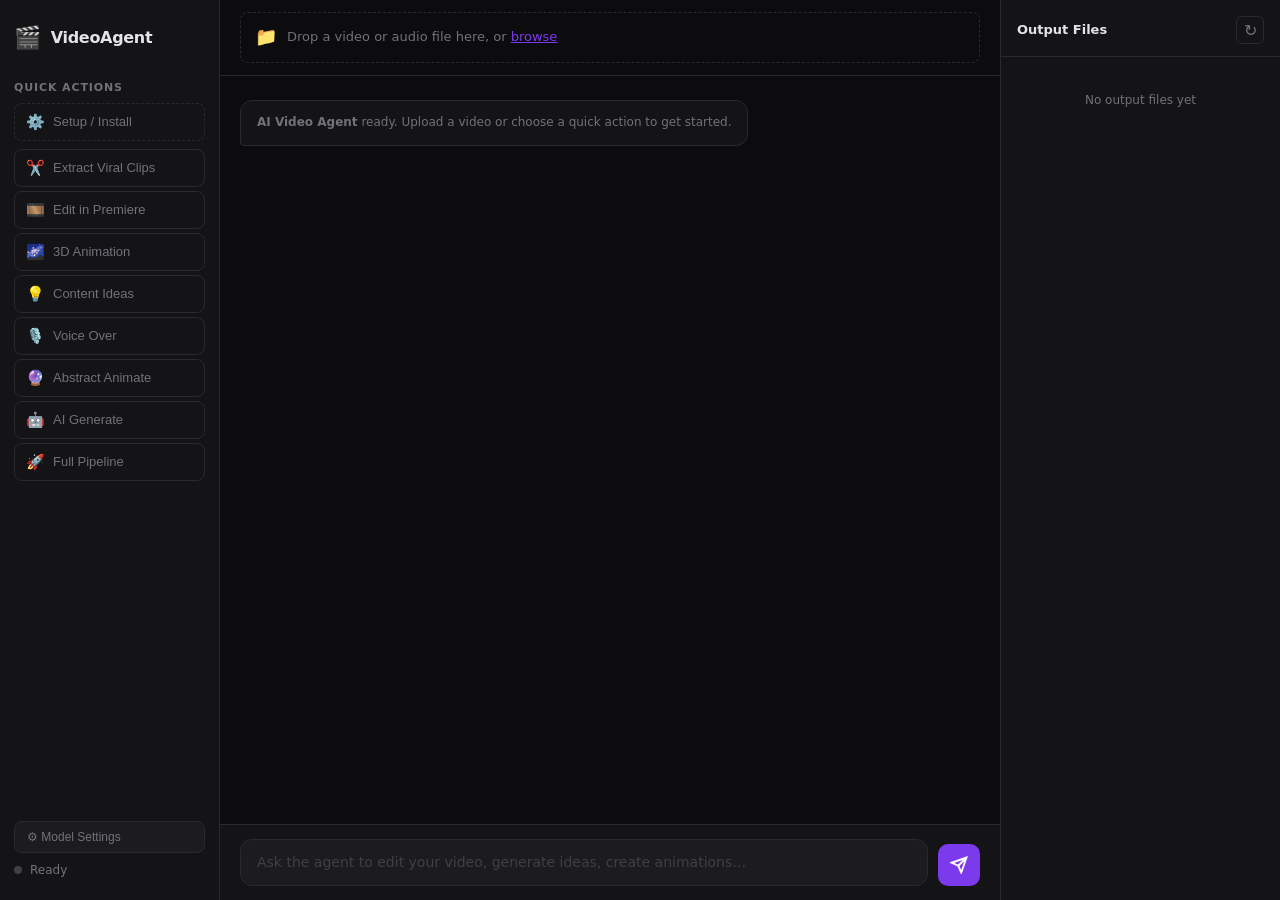
==== commit 1528967e: "v1.0" ====
--- a/static/index.html
+++ b/static/index.html
@@ -22,6 +22,9 @@
     </button>
     <button class="action-btn" data-prompt="Extract the 5 most viral clips from the uploaded video. Add captions and compose final portrait clips for Instagram Reels.">
       <span class="action-icon">✂️</span> Extract Viral Clips
+    </button>
+    <button class="action-btn" data-prompt="Edit the uploaded video in Adobe Premiere Pro: first transcribe it to identify and remove bad takes (restarts, mistakes, verbal flubs), then import it, create a new sequence, place the clean sections on the timeline using in/out points, add dynamic text captions at key moments, add cross dissolve transitions between sections, apply color grading for a cinematic look, then export the final polished video.">
+      <span class="action-icon">🎞️</span> Edit in Premiere
     </button>
     <button class="action-btn" data-prompt="Generate a 10-second 3D cinematic animation. Craft an optimised prompt first, then use the space_scene template.">
       <span class="action-icon">🌌</span> 3D Animation
